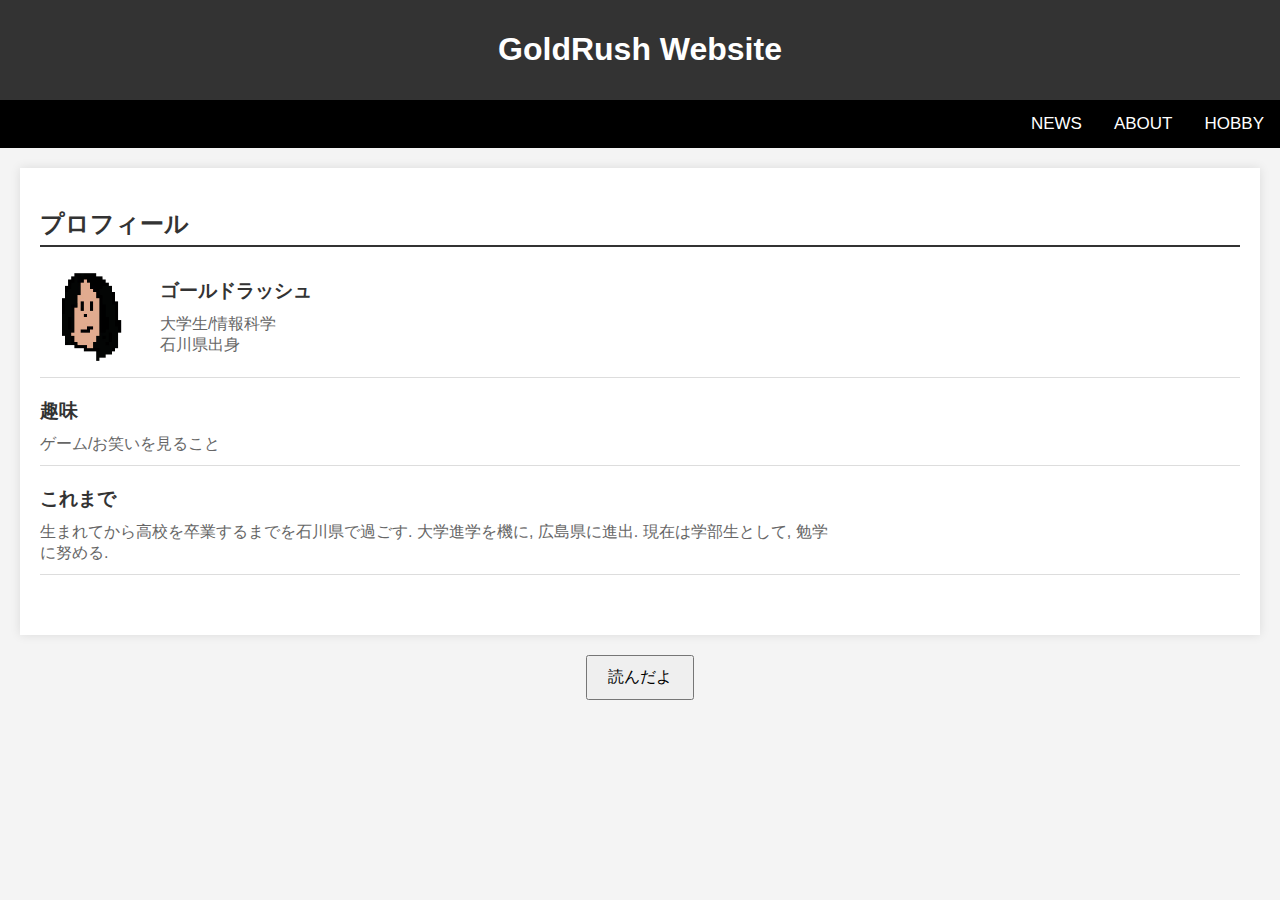
==== about.html @ 72b3b161 "構成の変更" ====
<!DOCTYPE html>
<html lang="ja">
<head>
    <meta charset="UTF-8">
    <meta name="viewport" content="width=device-width, initial-scale=1.0">
    <title> GoldRush Website </title>
    <link rel="stylesheet" href="styles.css">
</head>
<body>
    <header>
        <a href="#">
            <h1> GoldRush Website </h1>
        </a>
    </header>
    <nav>
        <a href="hobby.html"> HOBBY </a>
        <a href="about.html"> ABOUT </a>
        <a href="index.html"> NEWS </a>
    </nav>
    <div class="container">
        <!-- プロフィールカテゴリ -->
        <div class="category">
            <h2> プロフィール </h2>
            <div class="section">
                <img src="images/me_dot.png" alt="GoldRush" width="100" height="100">
                <div class="section-info">
                    <h3> ゴールドラッシュ </h3>
                    <p>
                    大学生/情報科学
                    <br>
                    石川県出身
                    </p>
                </div>
            </div>
            <div class="section">
                <div class="section-info">
                    <h3> 趣味 </h3>
                    <p> ゲーム/お笑いを見ること </p>
                </div>
            </div>
            <div class="section">
                <div class="section-info">
                    <h3> これまで </h3>
                    <p> 生まれてから高校を卒業するまでを石川県で過ごす. 
                        大学進学を機に, 広島県に進出. 
                        現在は学部生として, 勉学に努める. 
                    </p>
                </div>
            </div>
        </div>
    </div>

    <!-- 感謝ボタン -->
    <div class="thank-you-section">
        <p id="thankYouMessage" style="display: none;">ご覧いただきありがとうございます！</p>
        <button id="thankYouButton">読んだよ</button>
    </div>

    <script src="scripts.js"></script>
</body>
</html>
---- styles.css ----
body {
  font-family: Arial, sans-serif;
  margin: 0;
  padding: 0;
  background-color: #f4f4f4;
  color: #333;
  transition: background-color 0.3s, color 0.3s;
}

header {
  background-color: #333;
  color: #fff;
  padding: 10px 0;
  text-align: center;
}

header a {
  color: #fff;
  text-decoration: none;
}

.container {
  max-width: 1200px;
  margin: 20px auto;
  padding: 20px;
  background-color: #fff;
  box-shadow: 0 0 10px rgba(0, 0, 0, 0.1);
  transition: background-color 0.3s, box-shadow 0.3s;
}

.category {
  margin-bottom: 40px;
}

.category h2 {
  border-bottom: 2px solid #333;
  padding-bottom: 5px;
  color: #333;
}

.section {
  display: flex;
  align-items: center;
  margin-bottom: 20px;
  border-bottom: 1px solid #ddd;
  padding-bottom: 10px;
}

.section img {
  border-radius: 50%;
  margin-right: 20px;
}

.section-info {
  max-width: 800px;
}

.section-info h3 {
  margin: 0 0 10px;
  color: #333;
}

.section-info p {
  margin: 0;
  color: #666;
}

.article {
  max-width: 800px;
}

.article h3 {
  margin: 0 0 0;
  color: #333;
}

.article p {
  margin: 0;
  color: #666;
}

/* メニュー */
nav {
  background-color: #000;
  overflow: hidden;
}

nav a {
  float: right;
  color: white;
  text-align: center;
  padding: 14px 16px;
  text-decoration: none;
  font-size: 17px;
}

nav a:hover {
  background-color: #ddd;
  color: black;
}

/* 感謝ボタンセクション */
.thank-you-section {
  text-align: center;
  margin-top: 20px;
}

#thankYouButton {
  padding: 10px 20px;
  font-size: 16px;
  cursor: pointer;
}

#thankYouMessage {
  margin-bottom: 20px;
  font-size: 18px;
}
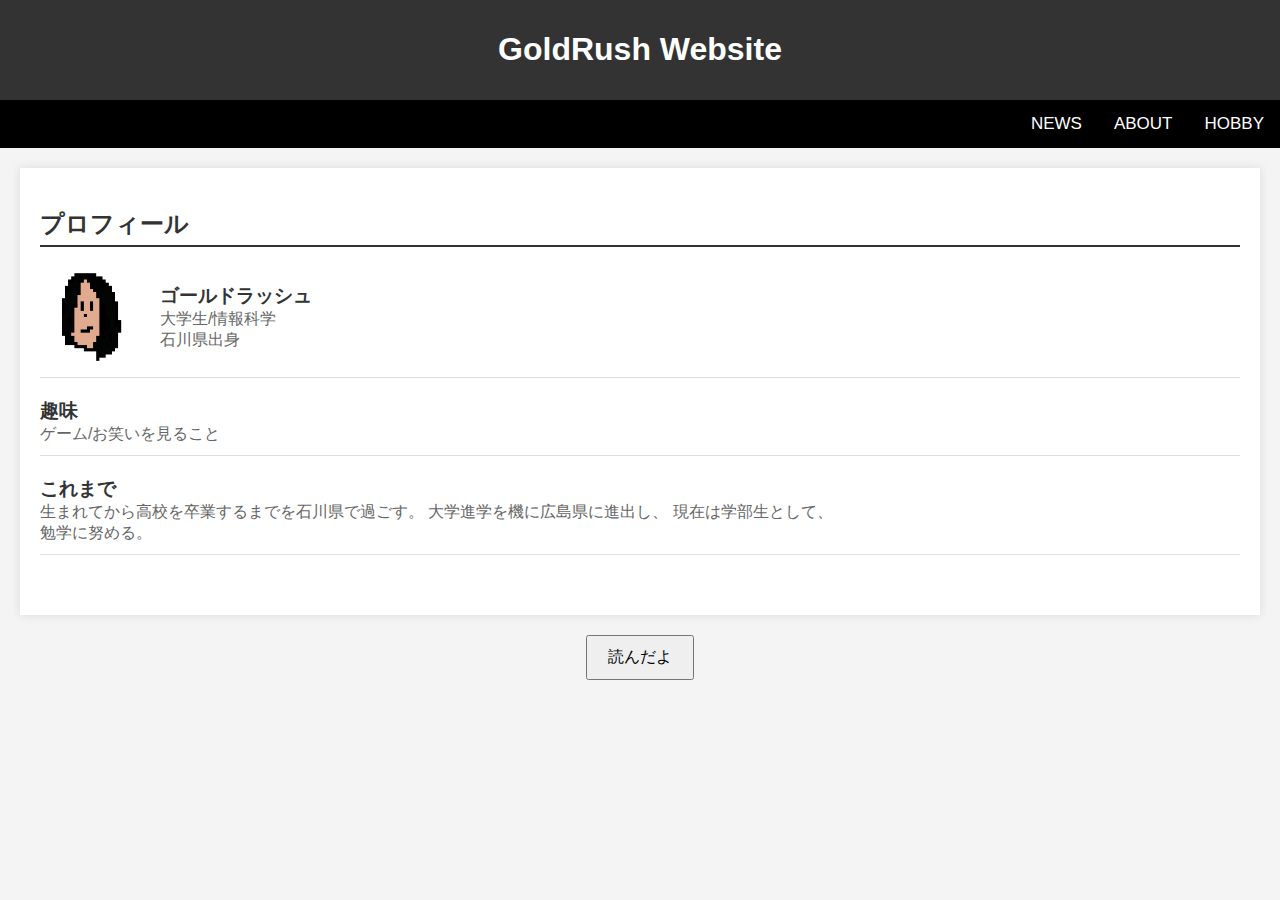
==== commit 1bec0de2: "内容の更新" ====
--- a/about.html
+++ b/about.html
@@ -8,7 +8,7 @@
 </head>
 <body>
     <header>
-        <a href="#">
+        <a href="index.html">
             <h1> GoldRush Website </h1>
         </a>
     </header>
@@ -25,11 +25,8 @@
                 <img src="images/me_dot.png" alt="GoldRush" width="100" height="100">
                 <div class="section-info">
                     <h3> ゴールドラッシュ </h3>
-                    <p>
-                    大学生/情報科学
-                    <br>
-                    石川県出身
-                    </p>
+                    <p> 大学生/情報科学 </p>
+                    <p> 石川県出身 </p>
                 </div>
             </div>
             <div class="section">
@@ -41,9 +38,9 @@
             <div class="section">
                 <div class="section-info">
                     <h3> これまで </h3>
-                    <p> 生まれてから高校を卒業するまでを石川県で過ごす. 
-                        大学進学を機に, 広島県に進出. 
-                        現在は学部生として, 勉学に努める. 
+                    <p> 生まれてから高校を卒業するまでを石川県で過ごす。
+                        大学進学を機に広島県に進出し、
+                        現在は学部生として、勉学に努める。
                     </p>
                 </div>
             </div>
@@ -52,7 +49,7 @@
 
     <!-- 感謝ボタン -->
     <div class="thank-you-section">
-        <p id="thankYouMessage" style="display: none;">ご覧いただきありがとうございます！</p>
+        <p id="thankYouMessage" style="display: none;">ご覧いただきありがとうございます。</p>
         <button id="thankYouButton">読んだよ</button>
     </div>
 
--- a/styles.css
+++ b/styles.css
@@ -56,25 +56,11 @@
 }
 
 .section-info h3 {
-  margin: 0 0 10px;
+  margin: 0 0 0px;
   color: #333;
 }
 
 .section-info p {
-  margin: 0;
-  color: #666;
-}
-
-.article {
-  max-width: 800px;
-}
-
-.article h3 {
-  margin: 0 0 0;
-  color: #333;
-}
-
-.article p {
   margin: 0;
   color: #666;
 }
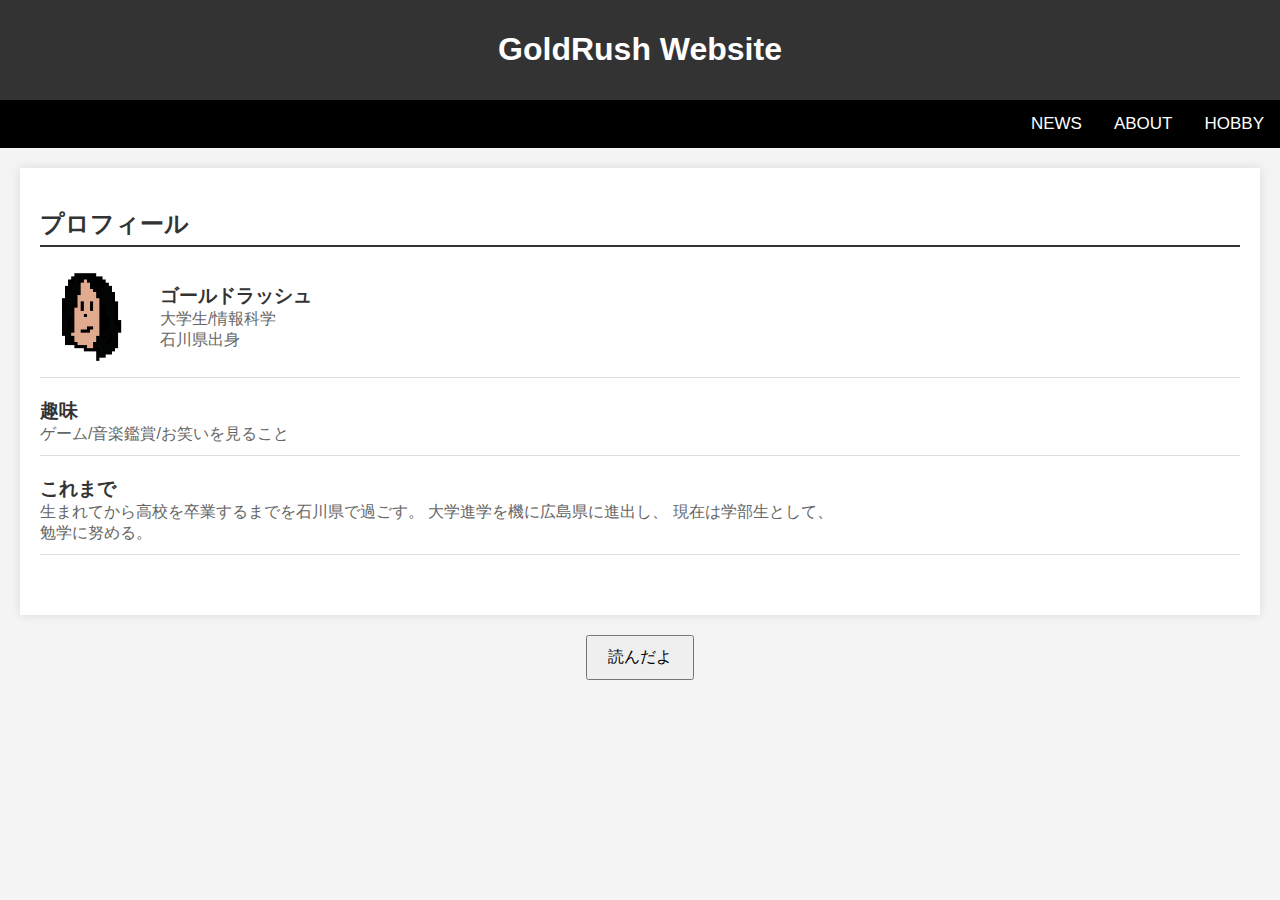
==== commit 457cb1e4: "Update profile" ====
--- a/about.html
+++ b/about.html
@@ -32,7 +32,7 @@
             <div class="section">
                 <div class="section-info">
                     <h3> 趣味 </h3>
-                    <p> ゲーム/お笑いを見ること </p>
+                    <p> ゲーム/音楽鑑賞/お笑いを見ること </p>
                 </div>
             </div>
             <div class="section">
